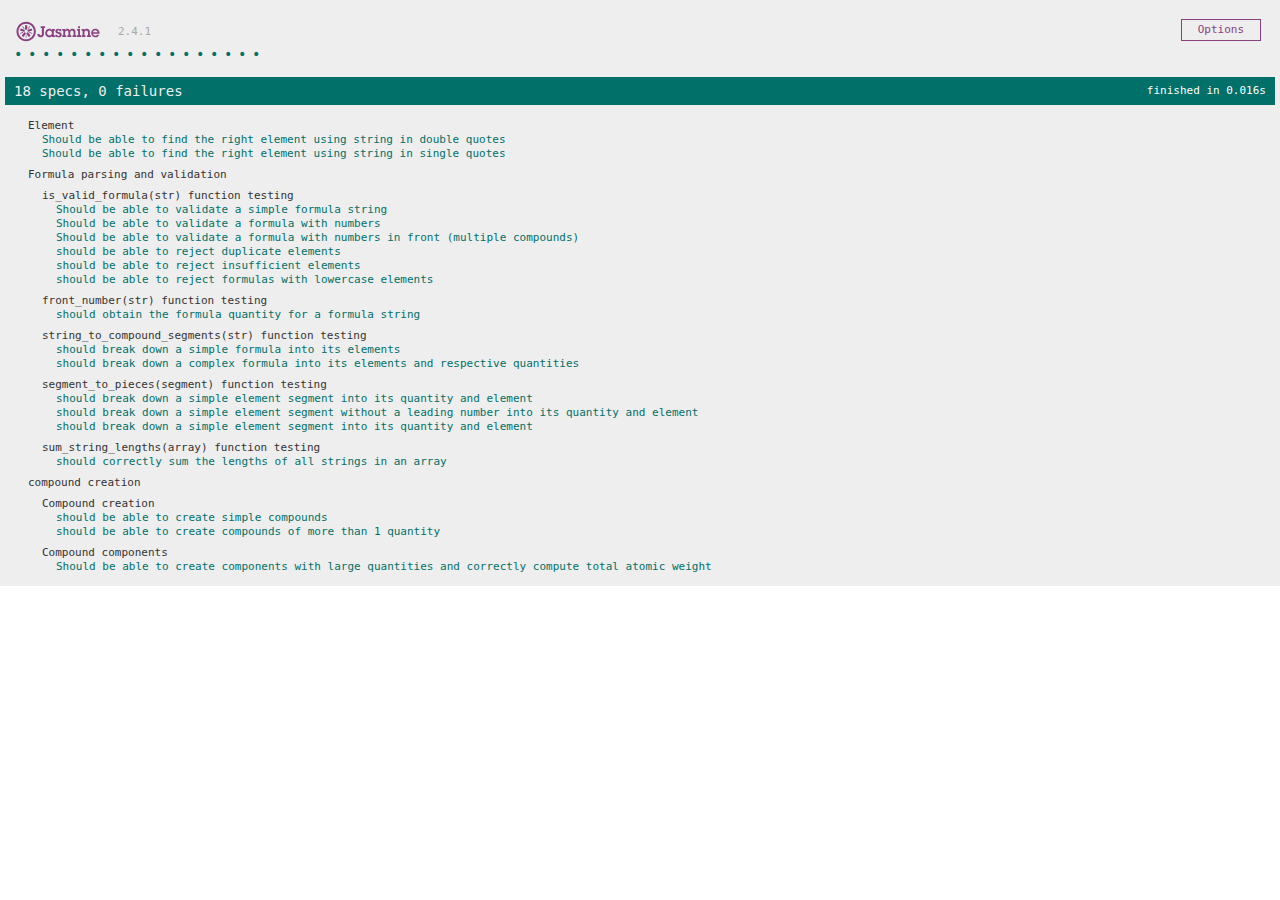
==== testing/SpecRunner.html @ eaa8acab "Merge pull request #30 from elarbee/testing_js" ====
<!DOCTYPE html>
<html>
<head>
  <meta charset="utf-8">
  <title>Jasmine Spec Runner v2.4.1</title>

  <link rel="shortcut icon" type="image/png" href="lib/jasmine-2.4.1/jasmine_favicon.png">
  <link rel="stylesheet" href="lib/jasmine-2.4.1/jasmine.css">

  <script src="lib/jasmine-2.4.1/jasmine.js"></script>
  <script src="lib/jasmine-2.4.1/jasmine-html.js"></script>
  <script src="lib/jasmine-2.4.1/boot.js"></script>

  <!-- include source files here... -->
  <script src="../static/js/elements.js"></script>
  <script src="../static/js/calculator.js"></script>
  <script src="../static/js/formula.js"></script>

  <!-- include spec files here... -->
  <script src="spec/ElementSpec.js"></script>
  <script src="spec/FormulaSpec.js"></script>

</head>

<body>
</body>
</html>
---- testing/lib/jasmine-2.4.1/jasmine.css ----
body { overflow-y: scroll; }

.jasmine_html-reporter { background-color: #eee; padding: 5px; margin: -8px; font-size: 11px; font-family: Monaco, "Lucida Console", monospace; line-height: 14px; color: #333; }
.jasmine_html-reporter a { text-decoration: none; }
.jasmine_html-reporter a:hover { text-decoration: underline; }
.jasmine_html-reporter p, .jasmine_html-reporter h1, .jasmine_html-reporter h2, .jasmine_html-reporter h3, .jasmine_html-reporter h4, .jasmine_html-reporter h5, .jasmine_html-reporter h6 { margin: 0; line-height: 14px; }
.jasmine_html-reporter .jasmine-banner, .jasmine_html-reporter .jasmine-symbol-summary, .jasmine_html-reporter .jasmine-summary, .jasmine_html-reporter .jasmine-result-message, .jasmine_html-reporter .jasmine-spec .jasmine-description, .jasmine_html-reporter .jasmine-spec-detail .jasmine-description, .jasmine_html-reporter .jasmine-alert .jasmine-bar, .jasmine_html-reporter .jasmine-stack-trace { padding-left: 9px; padding-right: 9px; }
.jasmine_html-reporter .jasmine-banner { position: relative; }
.jasmine_html-reporter .jasmine-banner .jasmine-title { background: url('[data-uri]') no-repeat; background: url('[data-uri]') no-repeat, none; -moz-background-size: 100%; -o-background-size: 100%; -webkit-background-size: 100%; background-size: 100%; display: block; float: left; width: 90px; height: 25px; }
.jasmine_html-reporter .jasmine-banner .jasmine-version { margin-left: 14px; position: relative; top: 6px; }
.jasmine_html-reporter #jasmine_content { position: fixed; right: 100%; }
.jasmine_html-reporter .jasmine-version { color: #aaa; }
.jasmine_html-reporter .jasmine-banner { margin-top: 14px; }
.jasmine_html-reporter .jasmine-duration { color: #fff; float: right; line-height: 28px; padding-right: 9px; }
.jasmine_html-reporter .jasmine-symbol-summary { overflow: hidden; *zoom: 1; margin: 14px 0; }
.jasmine_html-reporter .jasmine-symbol-summary li { display: inline-block; height: 10px; width: 14px; font-size: 16px; }
.jasmine_html-reporter .jasmine-symbol-summary li.jasmine-passed { font-size: 14px; }
.jasmine_html-reporter .jasmine-symbol-summary li.jasmine-passed:before { color: #007069; content: "\02022"; }
.jasmine_html-reporter .jasmine-symbol-summary li.jasmine-failed { line-height: 9px; }
.jasmine_html-reporter .jasmine-symbol-summary li.jasmine-failed:before { color: #ca3a11; content: "\d7"; font-weight: bold; margin-left: -1px; }
.jasmine_html-reporter .jasmine-symbol-summary li.jasmine-disabled { font-size: 14px; }
.jasmine_html-reporter .jasmine-symbol-summary li.jasmine-disabled:before { color: #bababa; content: "\02022"; }
.jasmine_html-reporter .jasmine-symbol-summary li.jasmine-pending { line-height: 17px; }
.jasmine_html-reporter .jasmine-symbol-summary li.jasmine-pending:before { color: #ba9d37; content: "*"; }
.jasmine_html-reporter .jasmine-symbol-summary li.jasmine-empty { font-size: 14px; }
.jasmine_html-reporter .jasmine-symbol-summary li.jasmine-empty:before { color: #ba9d37; content: "\02022"; }
.jasmine_html-reporter .jasmine-run-options { float: right; margin-right: 5px; border: 1px solid #8a4182; color: #8a4182; position: relative; line-height: 20px; }
.jasmine_html-reporter .jasmine-run-options .jasmine-trigger { cursor: pointer; padding: 8px 16px; }
.jasmine_html-reporter .jasmine-run-options .jasmine-payload { position: absolute; display: none; right: -1px; border: 1px solid #8a4182; background-color: #eee; white-space: nowrap; padding: 4px 8px; }
.jasmine_html-reporter .jasmine-run-options .jasmine-payload.jasmine-open { display: block; }
.jasmine_html-reporter .jasmine-bar { line-height: 28px; font-size: 14px; display: block; color: #eee; }
.jasmine_html-reporter .jasmine-bar.jasmine-failed { background-color: #ca3a11; }
.jasmine_html-reporter .jasmine-bar.jasmine-passed { background-color: #007069; }
.jasmine_html-reporter .jasmine-bar.jasmine-skipped { background-color: #bababa; }
.jasmine_html-reporter .jasmine-bar.jasmine-errored { background-color: #ca3a11; }
.jasmine_html-reporter .jasmine-bar.jasmine-menu { background-color: #fff; color: #aaa; }
.jasmine_html-reporter .jasmine-bar.jasmine-menu a { color: #333; }
.jasmine_html-reporter .jasmine-bar a { color: white; }
.jasmine_html-reporter.jasmine-spec-list .jasmine-bar.jasmine-menu.jasmine-failure-list, .jasmine_html-reporter.jasmine-spec-list .jasmine-results .jasmine-failures { display: none; }
.jasmine_html-reporter.jasmine-failure-list .jasmine-bar.jasmine-menu.jasmine-spec-list, .jasmine_html-reporter.jasmine-failure-list .jasmine-summary { display: none; }
.jasmine_html-reporter .jasmine-results { margin-top: 14px; }
.jasmine_html-reporter .jasmine-summary { margin-top: 14px; }
.jasmine_html-reporter .jasmine-summary ul { list-style-type: none; margin-left: 14px; padding-top: 0; padding-left: 0; }
.jasmine_html-reporter .jasmine-summary ul.jasmine-suite { margin-top: 7px; margin-bottom: 7px; }
.jasmine_html-reporter .jasmine-summary li.jasmine-passed a { color: #007069; }
.jasmine_html-reporter .jasmine-summary li.jasmine-failed a { color: #ca3a11; }
.jasmine_html-reporter .jasmine-summary li.jasmine-empty a { color: #ba9d37; }
.jasmine_html-reporter .jasmine-summary li.jasmine-pending a { color: #ba9d37; }
.jasmine_html-reporter .jasmine-summary li.jasmine-disabled a { color: #bababa; }
.jasmine_html-reporter .jasmine-description + .jasmine-suite { margin-top: 0; }
.jasmine_html-reporter .jasmine-suite { margin-top: 14px; }
.jasmine_html-reporter .jasmine-suite a { color: #333; }
.jasmine_html-reporter .jasmine-failures .jasmine-spec-detail { margin-bottom: 28px; }
.jasmine_html-reporter .jasmine-failures .jasmine-spec-detail .jasmine-description { background-color: #ca3a11; }
.jasmine_html-reporter .jasmine-failures .jasmine-spec-detail .jasmine-description a { color: white; }
.jasmine_html-reporter .jasmine-result-message { padding-top: 14px; color: #333; white-space: pre; }
.jasmine_html-reporter .jasmine-result-message span.jasmine-result { display: block; }
.jasmine_html-reporter .jasmine-stack-trace { margin: 5px 0 0 0; max-height: 224px; overflow: auto; line-height: 18px; color: #666; border: 1px solid #ddd; background: white; white-space: pre; }
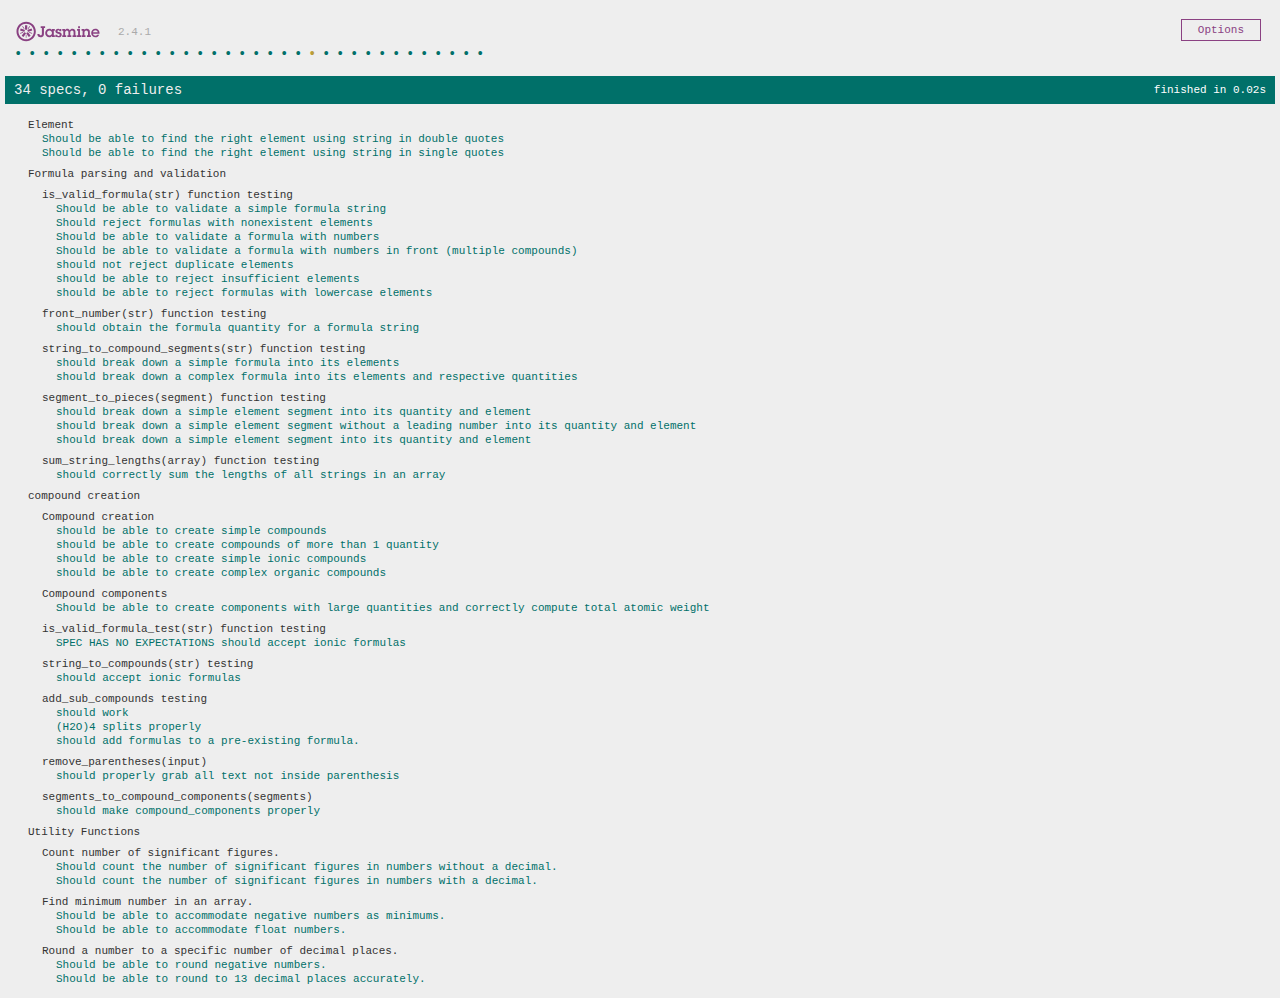
==== commit cdae235b: "Merge pull request #39 from elarbee/Howerton_kreller_changes" ====
--- a/testing/SpecRunner.html
+++ b/testing/SpecRunner.html
@@ -15,10 +15,14 @@
   <script src="../static/js/elements.js"></script>
   <script src="../static/js/calculator.js"></script>
   <script src="../static/js/formula.js"></script>
+  <script src="../static/js/solution.js"></script>
+  <script src="../static/js/utility.js"></script>
 
   <!-- include spec files here... -->
   <script src="spec/ElementSpec.js"></script>
   <script src="spec/FormulaSpec.js"></script>
+  <script src="spec/SolutionSpec.js"></script>
+  <script src="spec/UtilitySpec.js"></script>
 
 </head>
 
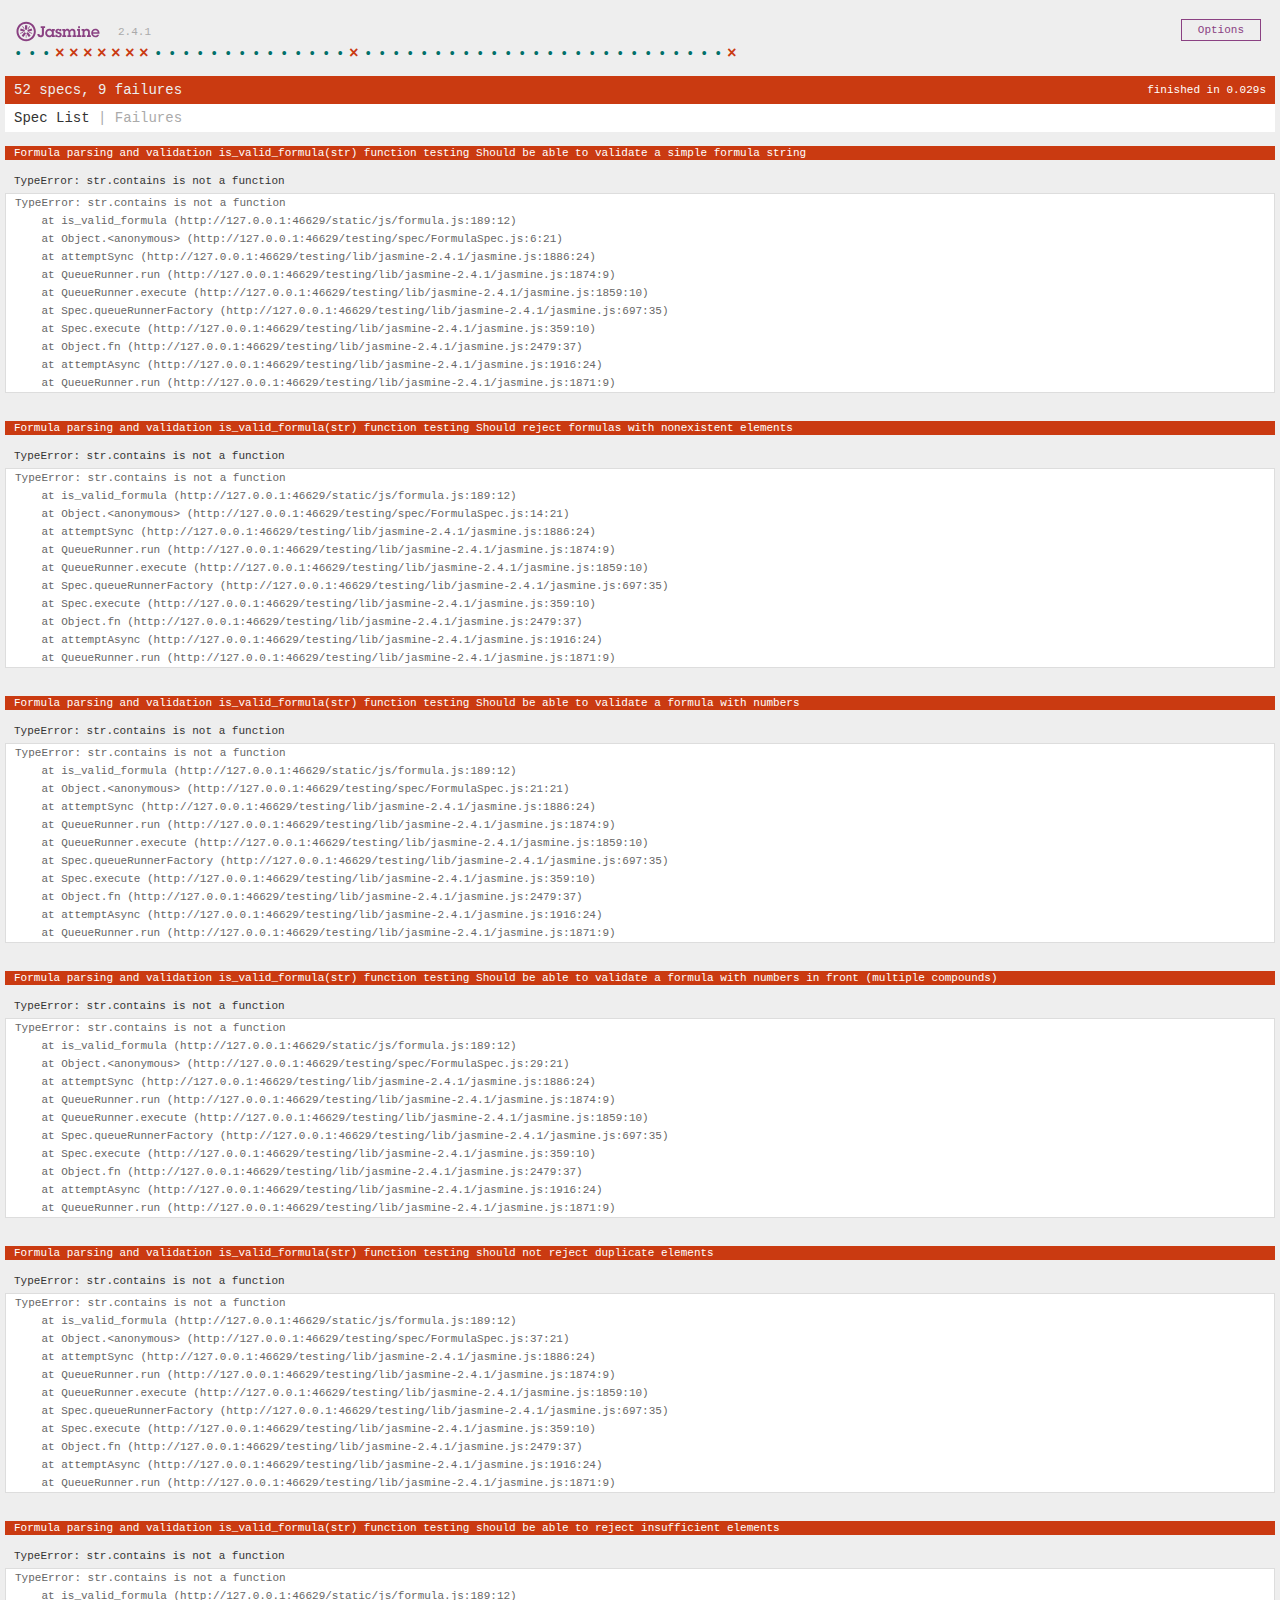
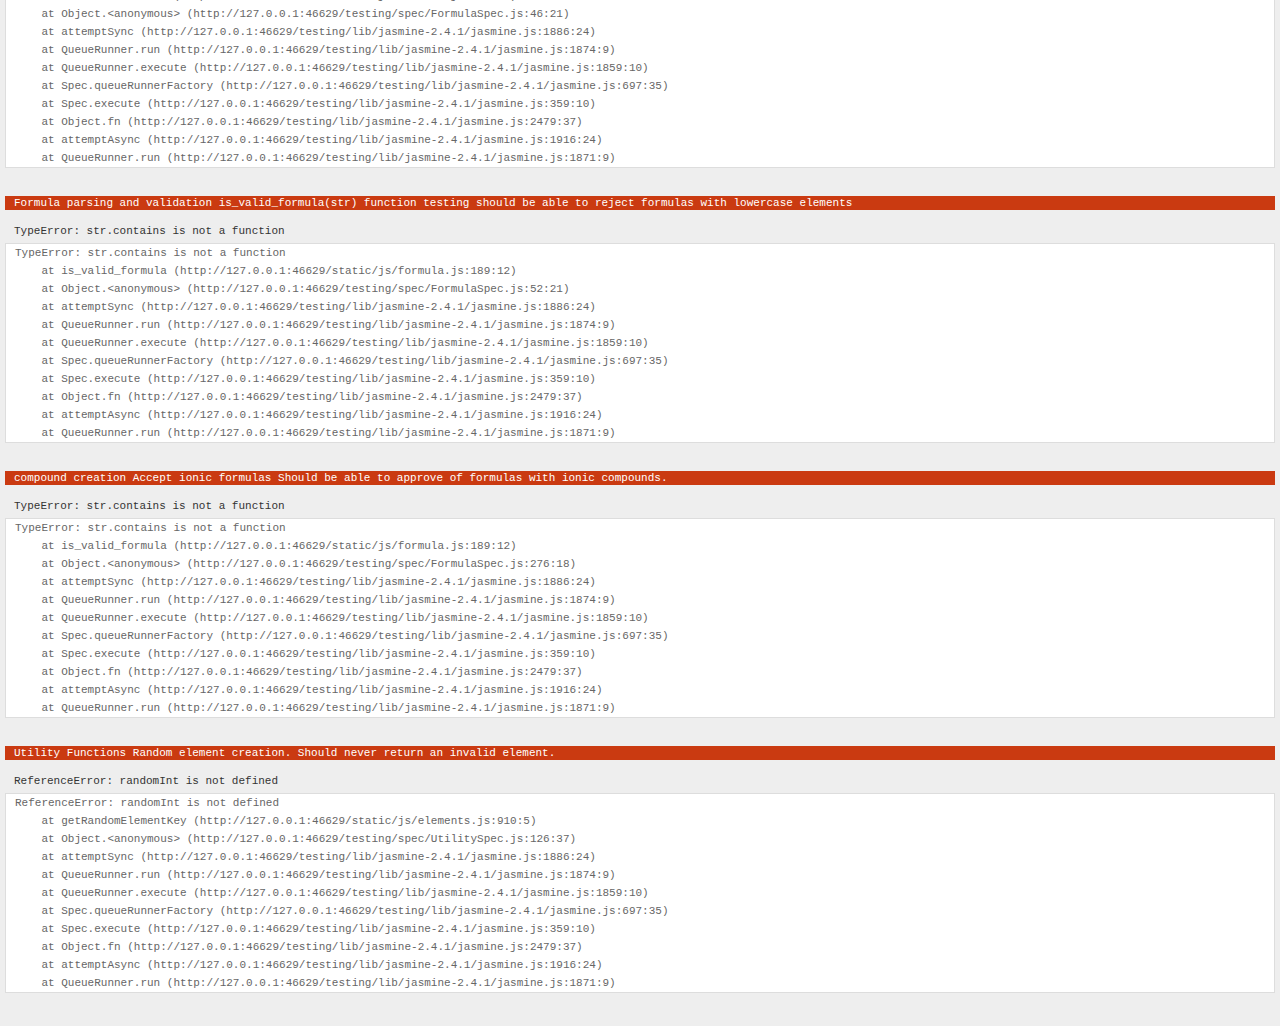
==== commit e18971aa: "Merge remote-tracking branch 'origin/master'" ====
--- a/testing/SpecRunner.html
+++ b/testing/SpecRunner.html
@@ -17,6 +17,7 @@
   <script src="../static/js/formula.js"></script>
   <script src="../static/js/solution.js"></script>
   <script src="../static/js/utility.js"></script>
+  <script src="../static/js/random.js"></script>
 
   <!-- include spec files here... -->
   <script src="spec/ElementSpec.js"></script>
@@ -28,4 +29,5 @@
 
 <body>
 </body>
+
 </html>
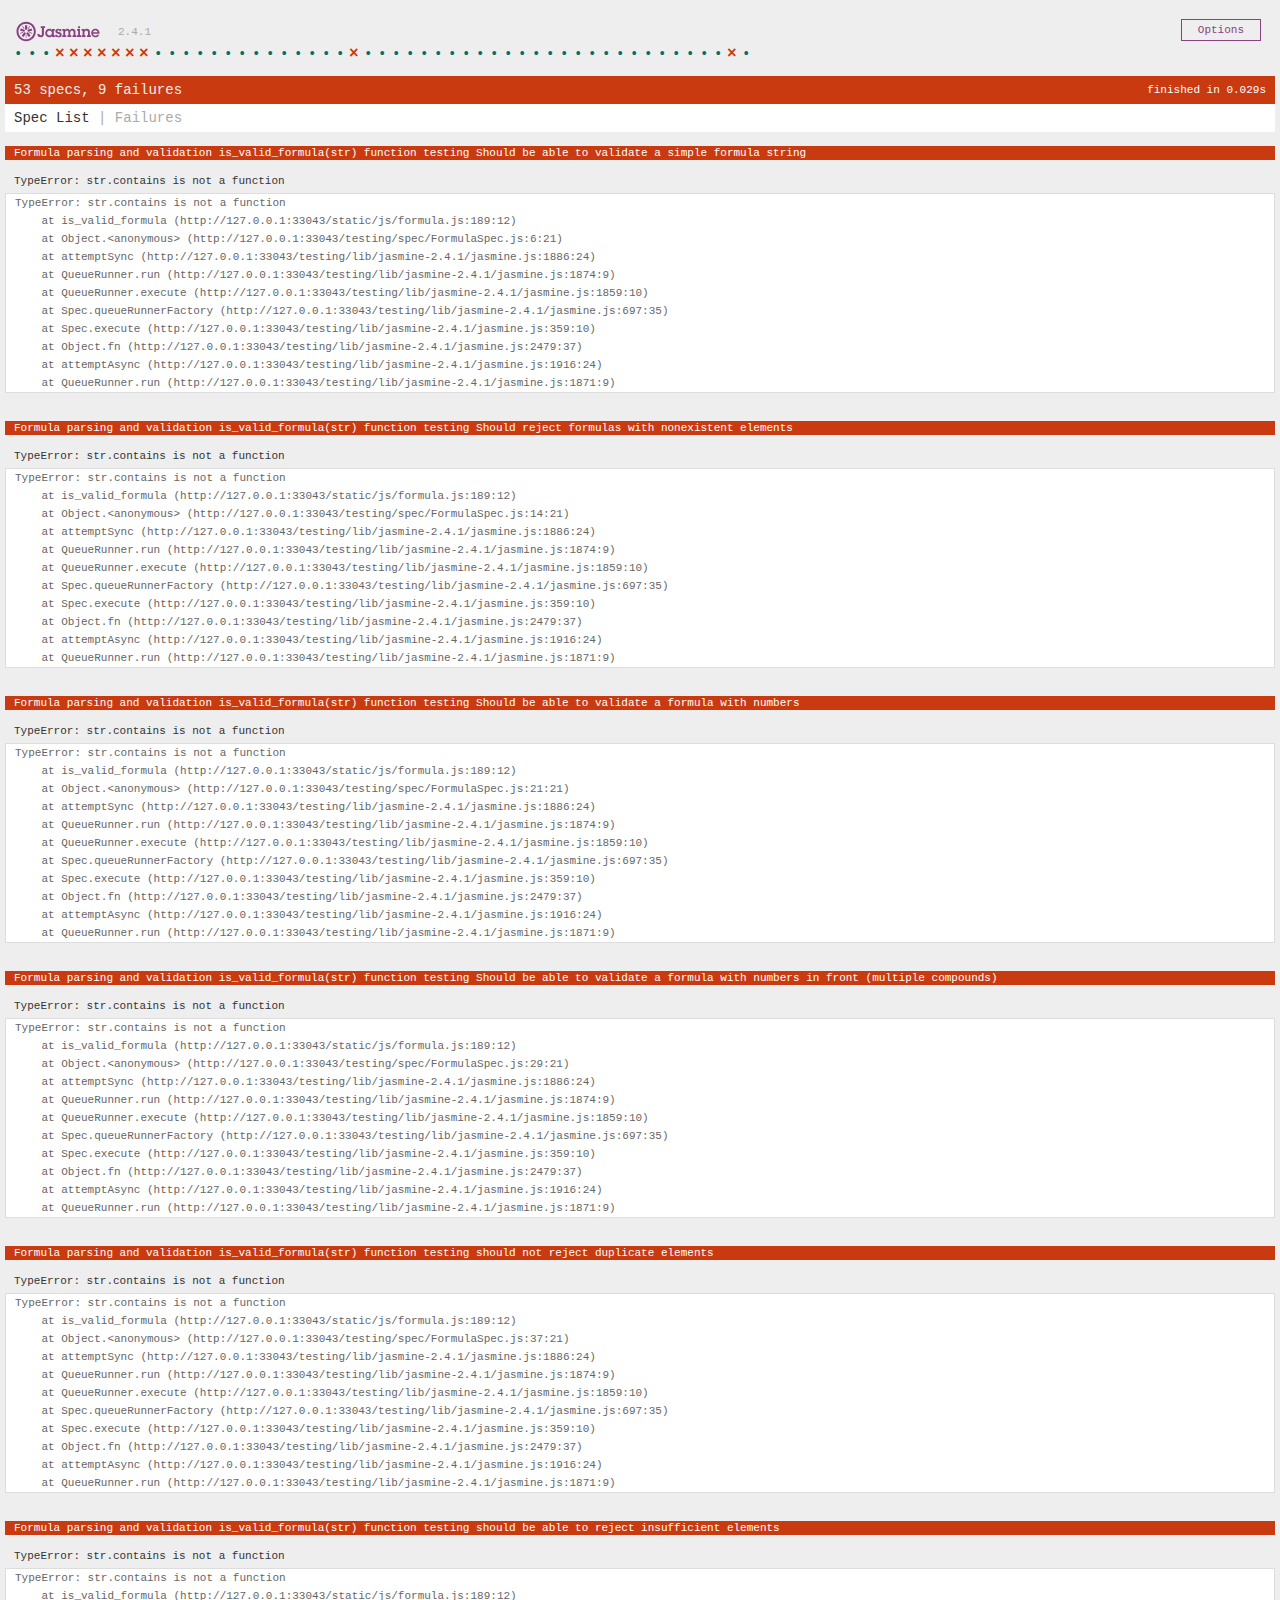
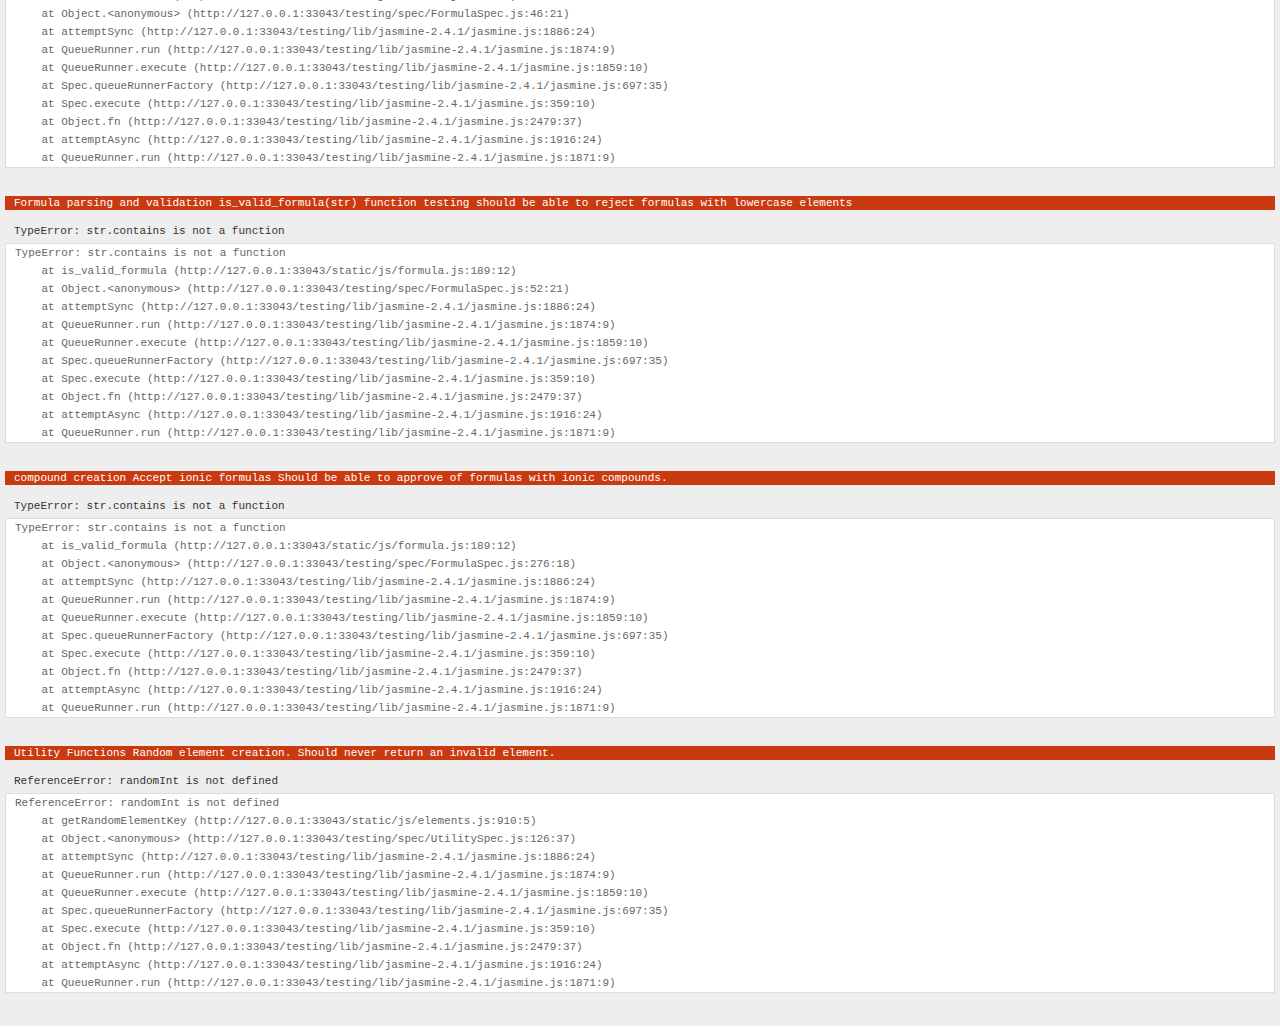
==== commit d0f53d45: "Added more field validation to SingleSolution.js" ====
--- a/testing/SpecRunner.html
+++ b/testing/SpecRunner.html
@@ -17,7 +17,7 @@
   <script src="../static/js/formula.js"></script>
   <script src="../static/js/solution.js"></script>
   <script src="../static/js/utility.js"></script>
-  <script src="../static/js/random.js"></script>
+  <script src="../static/js/test_gen.js"></script>
 
   <!-- include spec files here... -->
   <script src="spec/ElementSpec.js"></script>
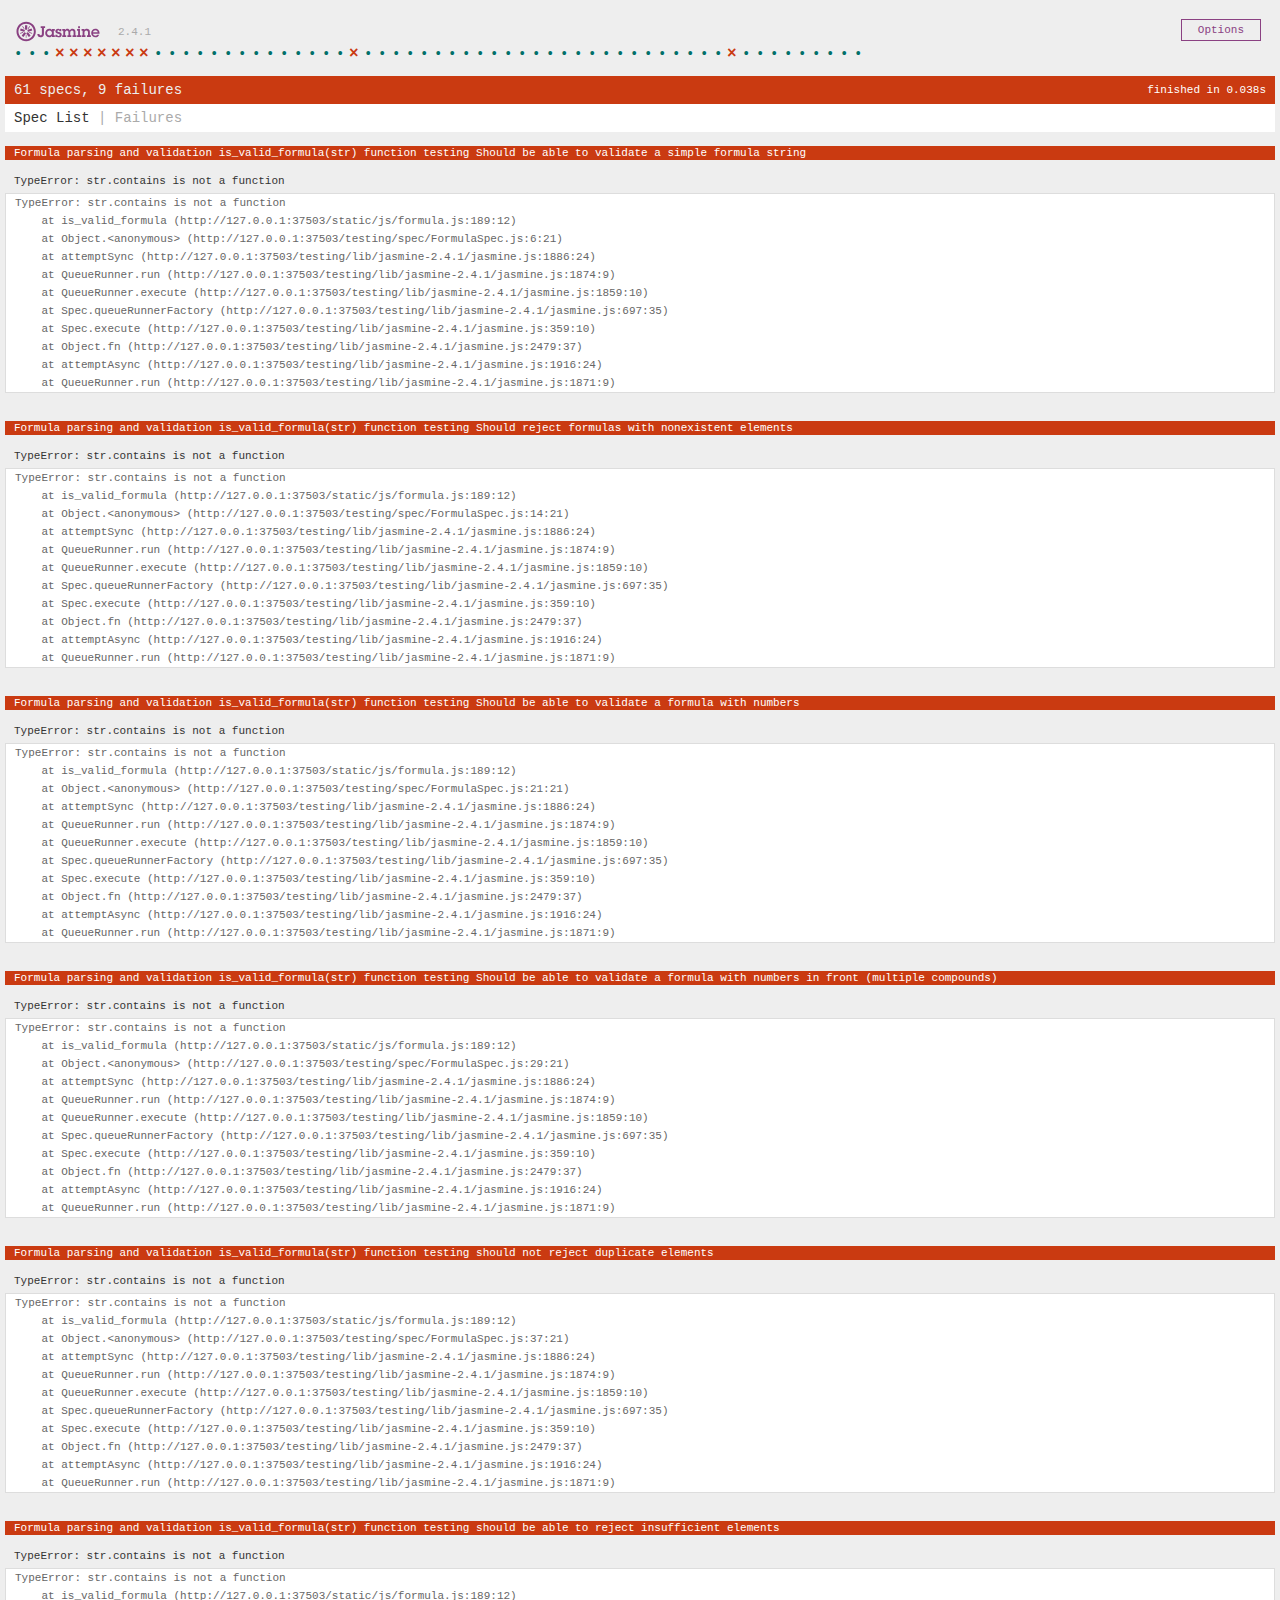
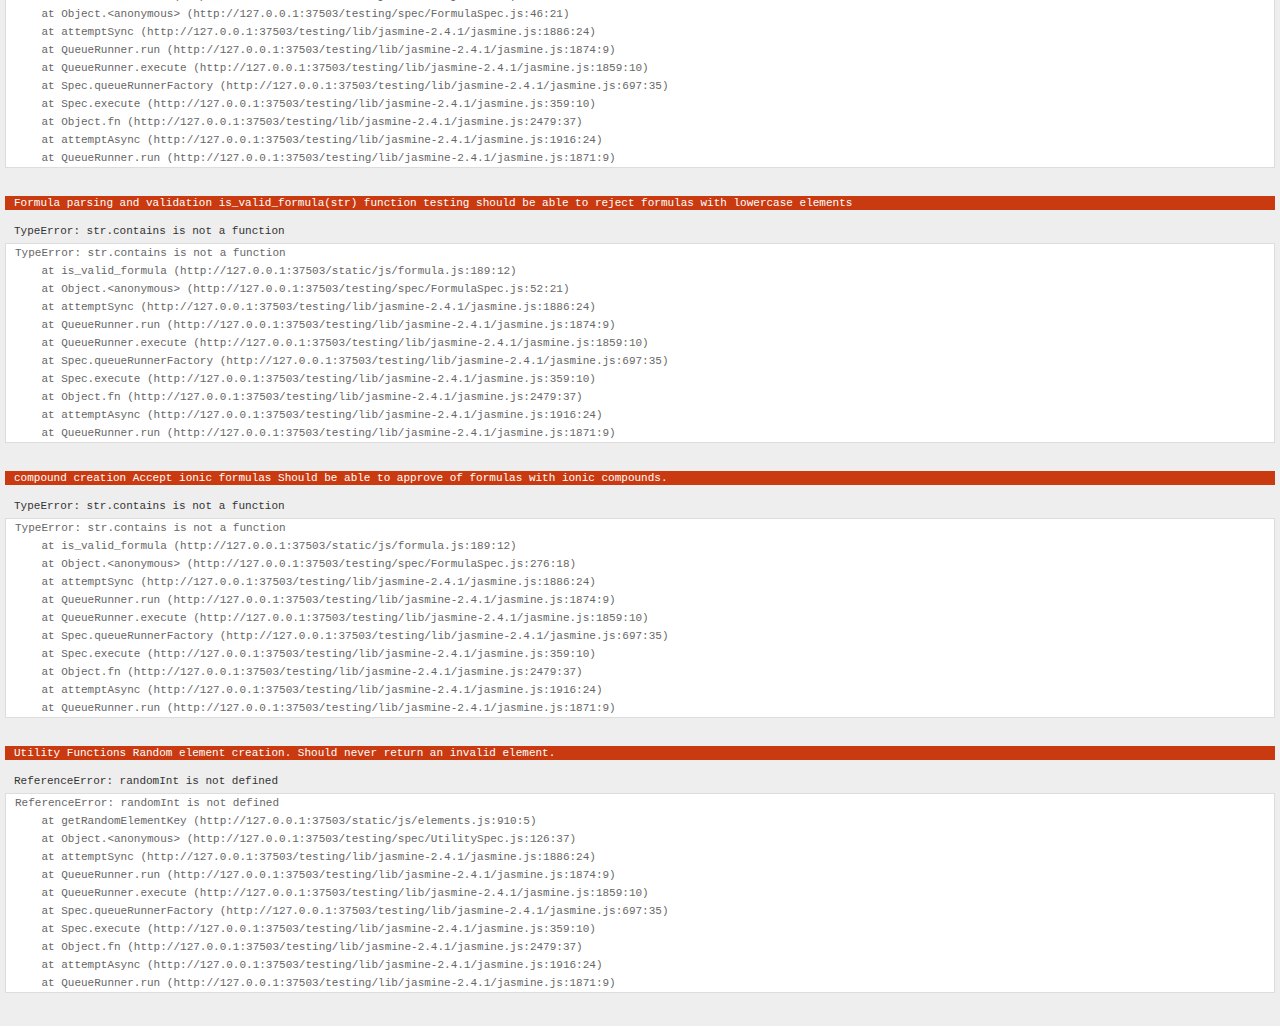
==== commit 949d29f3: "Completed validate.js and unit tests for the same class." ====
--- a/testing/SpecRunner.html
+++ b/testing/SpecRunner.html
@@ -17,6 +17,7 @@
   <script src="../static/js/formula.js"></script>
   <script src="../static/js/solution.js"></script>
   <script src="../static/js/utility.js"></script>
+  <script src="../static/js/validate.js"></script>
   <script src="../static/js/test_gen.js"></script>
 
   <!-- include spec files here... -->
@@ -24,6 +25,7 @@
   <script src="spec/FormulaSpec.js"></script>
   <script src="spec/SolutionSpec.js"></script>
   <script src="spec/UtilitySpec.js"></script>
+  <script src="spec/ValidateSpec.js"></script>
 
 </head>
 
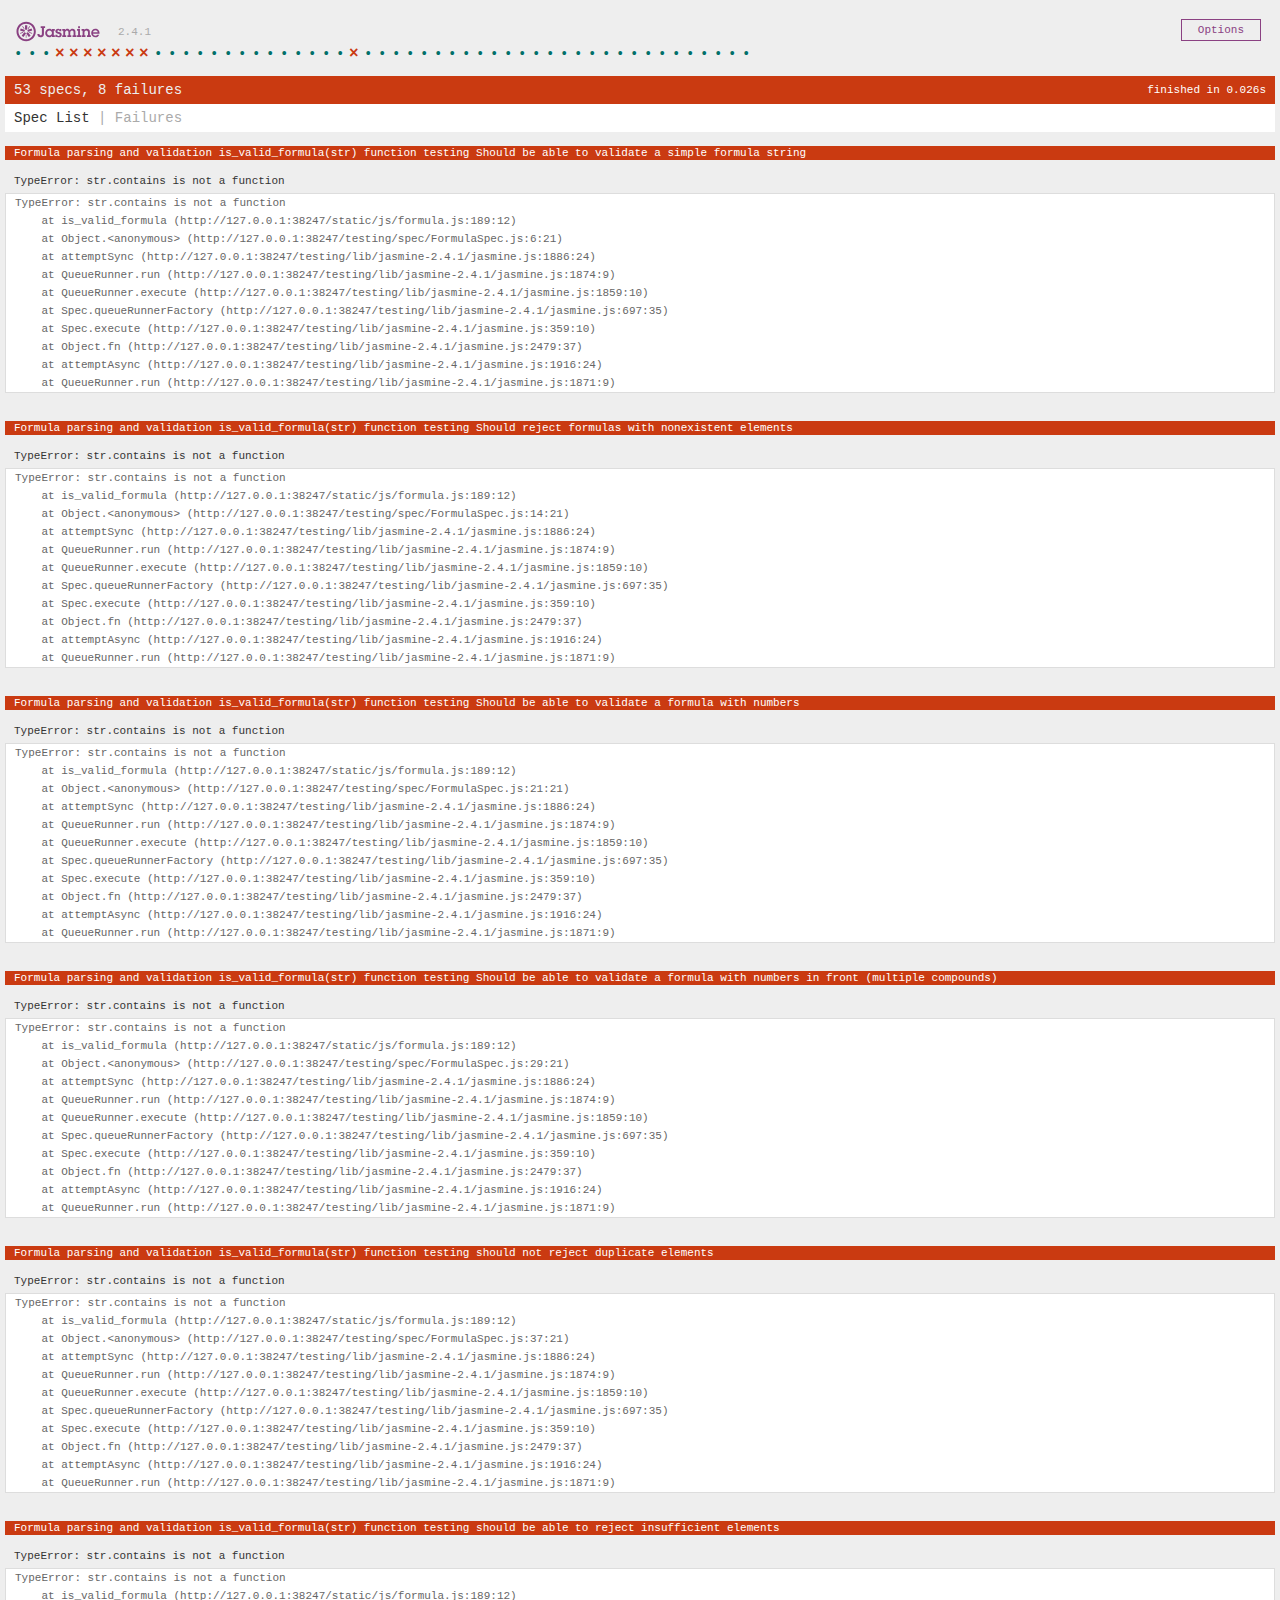
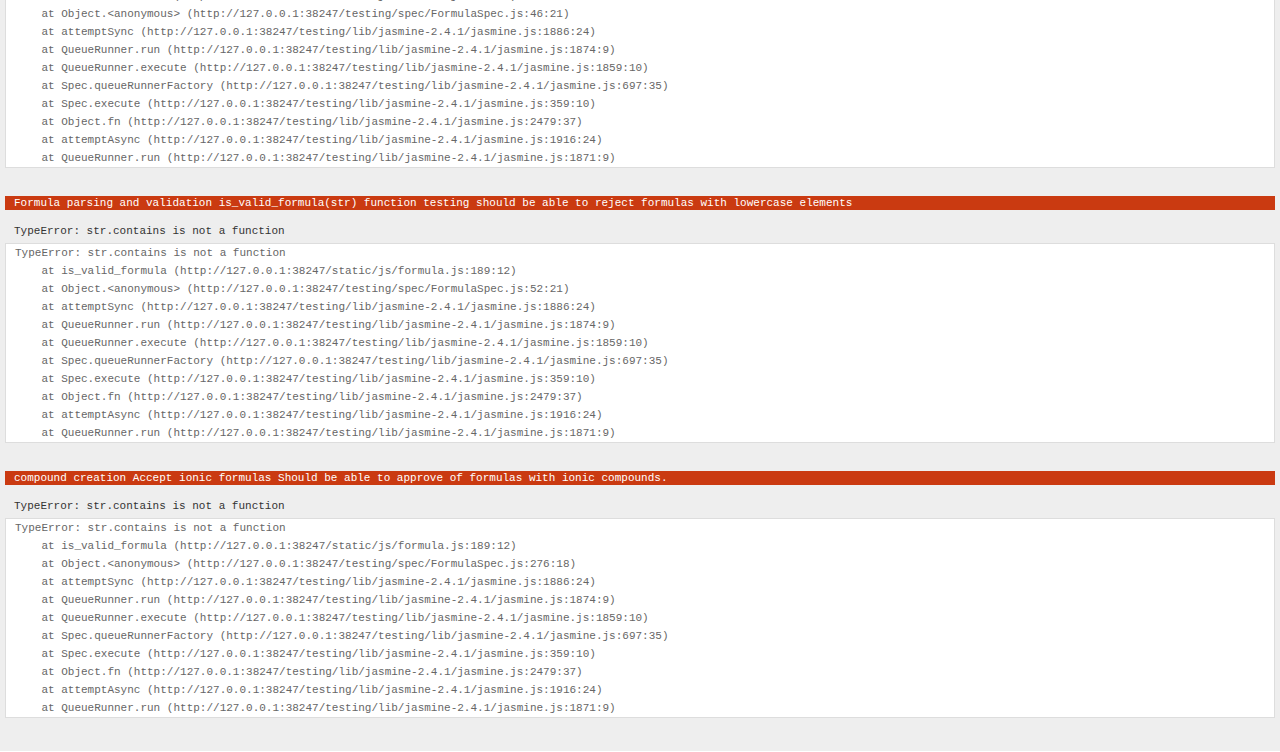
==== commit 33fd964e: "Merge remote-tracking branch 'origin/master' into fix_calibration_tables" ====
--- a/testing/SpecRunner.html
+++ b/testing/SpecRunner.html
@@ -17,7 +17,6 @@
   <script src="../static/js/formula.js"></script>
   <script src="../static/js/solution.js"></script>
   <script src="../static/js/utility.js"></script>
-  <script src="../static/js/validate.js"></script>
   <script src="../static/js/test_gen.js"></script>
 
   <!-- include spec files here... -->
@@ -25,7 +24,6 @@
   <script src="spec/FormulaSpec.js"></script>
   <script src="spec/SolutionSpec.js"></script>
   <script src="spec/UtilitySpec.js"></script>
-  <script src="spec/ValidateSpec.js"></script>
 
 </head>
 
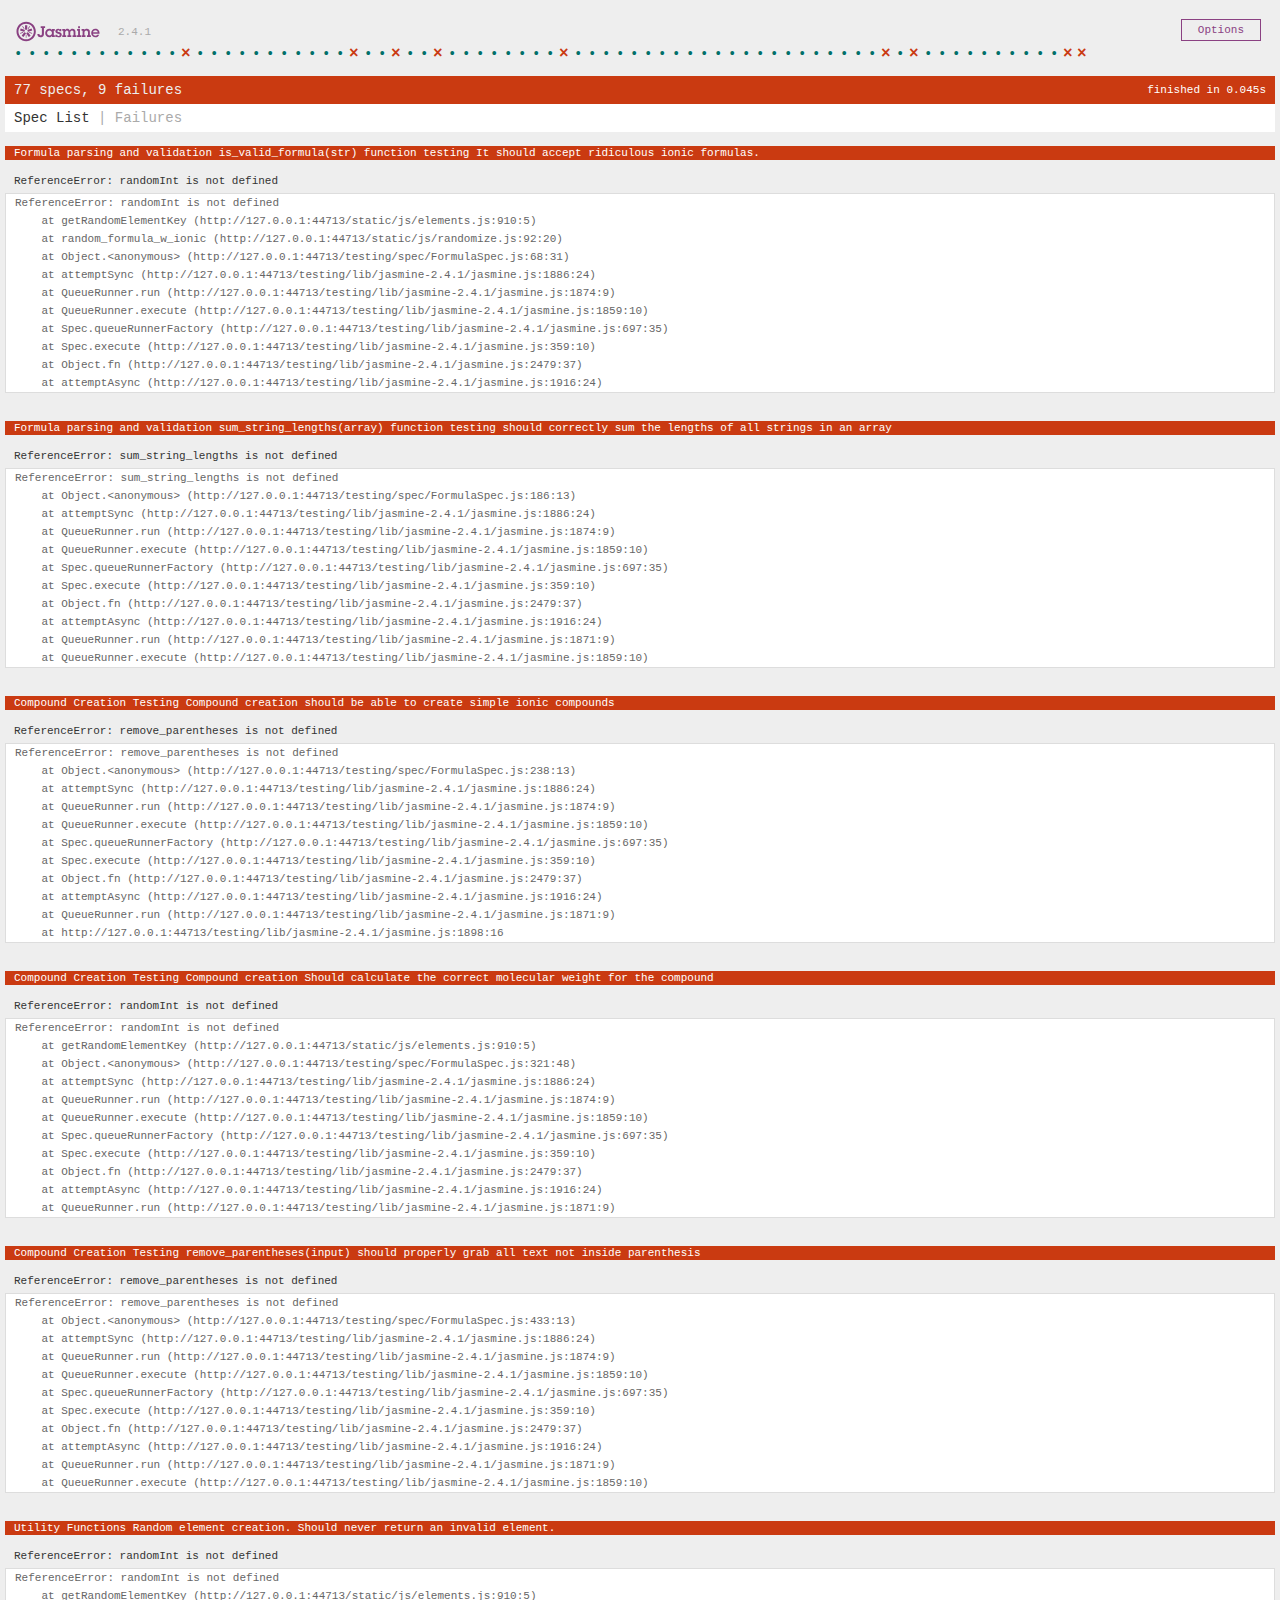
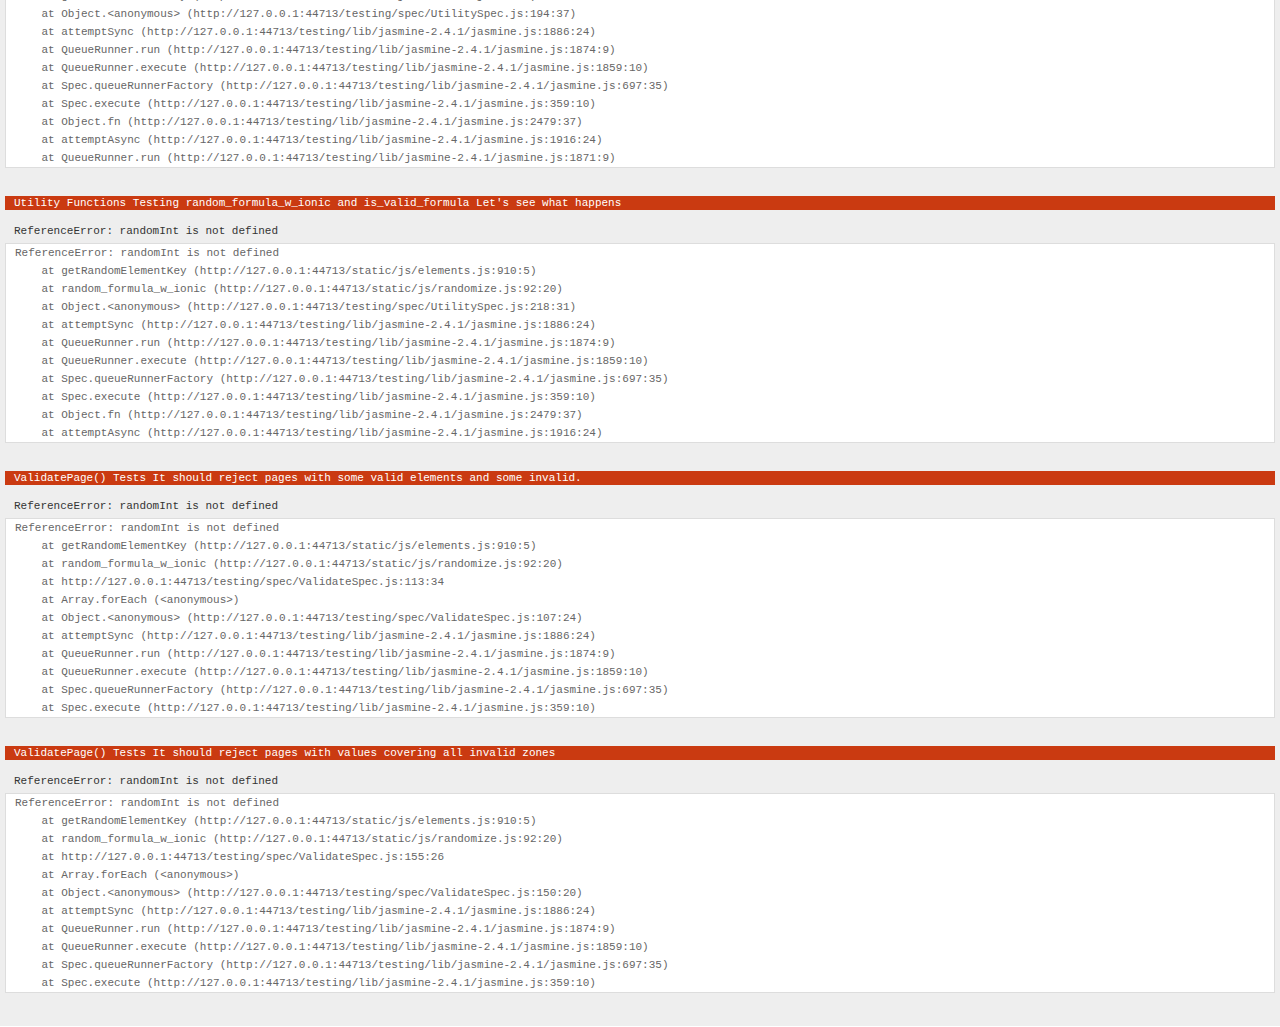
==== commit 698dfe7e: "Merge pull request #76 from elarbee/making_page_verification_unit_testable" ====
--- a/testing/SpecRunner.html
+++ b/testing/SpecRunner.html
@@ -17,13 +17,16 @@
   <script src="../static/js/formula.js"></script>
   <script src="../static/js/solution.js"></script>
   <script src="../static/js/utility.js"></script>
+  <script src="../static/js/randomize.js"></script>
   <script src="../static/js/test_gen.js"></script>
+  <script src="../static/js/validate.js"></script>
 
   <!-- include spec files here... -->
   <script src="spec/ElementSpec.js"></script>
   <script src="spec/FormulaSpec.js"></script>
   <script src="spec/SolutionSpec.js"></script>
   <script src="spec/UtilitySpec.js"></script>
+  <script src="spec/ValidateSpec.js"></script>
 
 </head>
 
